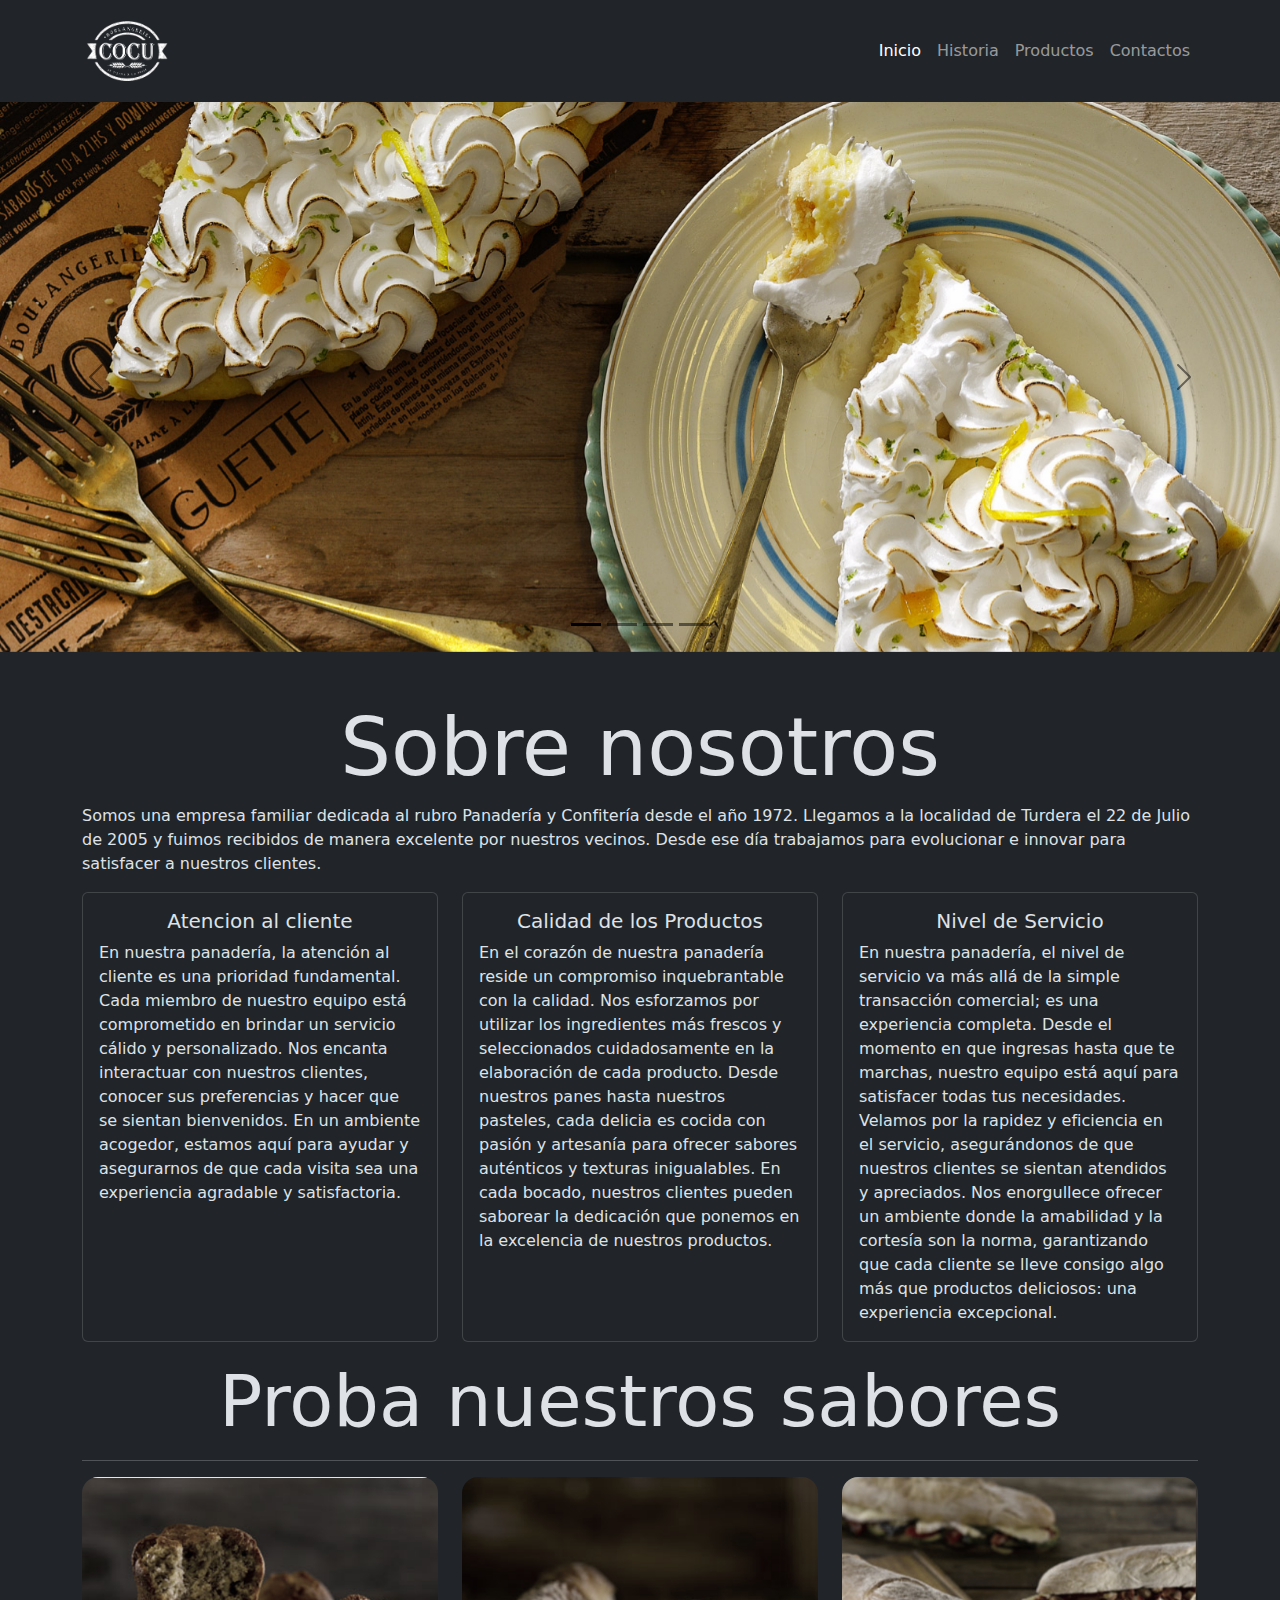
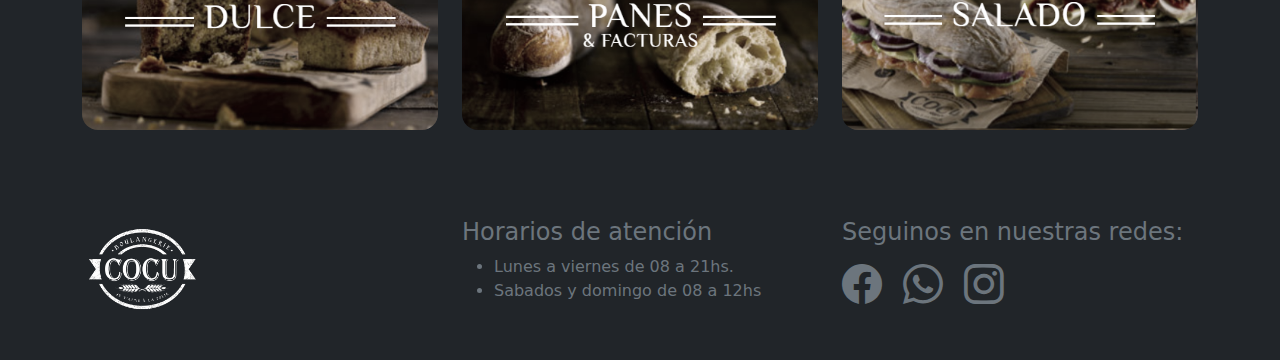
==== index.html @ e6600910 "Primer commit de la estructura del proyecto" ====
<!DOCTYPE html>
<html lang="es">
  <head>
    <meta charset="UTF-8" />
    <meta name="viewport" content="width=device-width, initial-scale=1.0" />
    <!-- agregar las etiquetas metas necesarias -->
    <link rel="stylesheet" href="./css/bootstrap.min.css" />
    <link
      rel="stylesheet"
      href="https://cdn.jsdelivr.net/npm/bootstrap-icons@1.11.1/font/bootstrap-icons.css"
    />
    <link rel="stylesheet" href="./css/style.css" />
    <title>Panaderia cocu</title>
  </head>
  <body data-bs-theme="dark">
    <header>
      <nav class="navbar navbar-expand-lg bg-dark navbar-dark">
        <div class="container">
          <a class="navbar-brand" href="index.html">
            <img
              src="./img/cocu_logo-450.png"
              alt="Logo panaderia cocu"
              width="90px"
            />
          </a>
          <button
            class="navbar-toggler"
            type="button"
            data-bs-toggle="collapse"
            data-bs-target="#navbarSupportedContent"
            aria-controls="navbarSupportedContent"
            aria-expanded="false"
            aria-label="Toggle navigation"
          >
            <span class="navbar-toggler-icon"></span>
          </button>
          <div class="collapse navbar-collapse" id="navbarSupportedContent">
            <ul class="navbar-nav ms-auto mb-2 mb-lg-0">
              <li class="nav-item">
                <a class="nav-link active" aria-current="page" href="index.html"
                  >Inicio</a
                >
              </li>
              <li class="nav-item">
                <a class="nav-link" href="./pages/historia.html">Historia</a>
              </li>
              <li class="nav-item">
                <a class="nav-link" href="./pages/productos.html">Productos</a>
              </li>
              <li class="nav-item">
                <a class="nav-link" href="./pages/contactos.html">Contactos</a>
              </li>
            </ul>
          </div>
        </div>
      </nav>
    </header>
    <main>
      <section id="carouselProductos" class="carousel slide">
        <div class="carousel-indicators">
          <button
            type="button"
            data-bs-target="#carouselProductos"
            data-bs-slide-to="0"
            class="active"
            aria-current="true"
            aria-label="Slide 1"
          ></button>
          <button
            type="button"
            data-bs-target="#carouselProductos"
            data-bs-slide-to="1"
            aria-label="Slide 2"
          ></button>
          <button
            type="button"
            data-bs-target="#carouselProductos"
            data-bs-slide-to="2"
            aria-label="Slide 3"
          ></button>
          <button
            type="button"
            data-bs-target="#carouselProductos"
            data-bs-slide-to="3"
            aria-label="Slide 4"
          ></button>
        </div>
        <div class="carousel-inner">
          <div class="carousel-item active">
            <img
              src="./img/slider_201603_lemonpie.jpg"
              class="d-block w-100 imgCarouselProductos"
              alt="lemonpie"
            />
          </div>
          <div class="carousel-item">
            <img
              src="./img/slider_201603_painchoco.jpg"
              class="d-block w-100 imgCarouselProductos"
              alt="facturas"
            />
          </div>
          <div class="carousel-item">
            <img
              src="./img/slider_201603_sandwich.jpg"
              class="d-block w-100 imgCarouselProductos"
              alt="sandwich"
            />
          </div>
          <div class="carousel-item">
            <img
              src="./img/slider_201603_painchoco.jpg"
              class="d-block w-100 imgCarouselProductos"
              alt="facturas"
            />
          </div>
        </div>
        <button
          class="carousel-control-prev"
          type="button"
          data-bs-target="#carouselProductos"
          data-bs-slide="prev"
        >
          <span class="carousel-control-prev-icon" aria-hidden="true"></span>
          <span class="visually-hidden">Previous</span>
        </button>
        <button
          class="carousel-control-next"
          type="button"
          data-bs-target="#carouselProductos"
          data-bs-slide="next"
        >
          <span class="carousel-control-next-icon" aria-hidden="true"></span>
          <span class="visually-hidden">Next</span>
        </button>
      </section>
      <section class="container my-5">
        <h1 class="text-center display-1">Sobre nosotros</h1>
        <p>
          Somos una empresa familiar dedicada al rubro Panadería y Confitería
          desde el año 1972. Llegamos a la localidad de Turdera el 22 de Julio
          de 2005 y fuimos recibidos de manera excelente por nuestros vecinos.
          Desde ese día trabajamos para evolucionar e innovar para satisfacer a
          nuestros clientes.
        </p>
        <div class="row justify-content-center">
          <article class="col-12 col-md-6 col-lg-4 mb-3">
            <div class="card h-100">
              <div class="card-body">
                <h5 class="card-title text-center">Atencion al cliente</h5>
                <p class="card-text">
                  En nuestra panadería, la atención al cliente es una prioridad fundamental. Cada miembro de nuestro equipo está comprometido en brindar un servicio cálido y personalizado. Nos encanta interactuar con nuestros clientes, conocer sus preferencias y hacer que se sientan bienvenidos. En un ambiente acogedor, estamos aquí para ayudar y asegurarnos de que cada visita sea una experiencia agradable y satisfactoria.
                </p>
              </div>
            </div>
          </article>
          <article class="col-12 col-md-6 col-lg-4 mb-3">
            <div class="card h-100">
              <div class="card-body">
                <h5 class="card-title text-center">Calidad de los Productos</h5>
                <p class="card-text">
                  En el corazón de nuestra panadería reside un compromiso inquebrantable con la calidad. Nos esforzamos por utilizar los ingredientes más frescos y seleccionados cuidadosamente en la elaboración de cada producto. Desde nuestros panes hasta nuestros pasteles, cada delicia es cocida con pasión y artesanía para ofrecer sabores auténticos y texturas inigualables. En cada bocado, nuestros clientes pueden saborear la dedicación que ponemos en la excelencia de nuestros productos.
                </p>
              </div>
            </div>
          </article>
          <article class="col-12 col-md-6 col-lg-4 mb-3">
            <div class="card h-100">
              <div class="card-body">
                <h5 class="card-title text-center">Nivel de Servicio</h5>
                <p class="card-text">
                  En nuestra panadería, el nivel de servicio va más allá de la simple transacción comercial; es una experiencia completa. Desde el momento en que ingresas hasta que te marchas, nuestro equipo está aquí para satisfacer todas tus necesidades. Velamos por la rapidez y eficiencia en el servicio, asegurándonos de que nuestros clientes se sientan atendidos y apreciados. Nos enorgullece ofrecer un ambiente donde la amabilidad y la cortesía son la norma, garantizando que cada cliente se lleve consigo algo más que productos deliciosos: una experiencia excepcional.
                </p>
              </div>
            </div>
          </article>
        </div>
        <h2 class="display-2 text-center">Proba nuestros sabores</h2>
        <hr />
        <article class="row">
          <aside class="col-md-4 mb-3">
            <img
              src="./img/dulce.png"
              alt="Pan dulce"
              class="w-100 rounded-4 filtroCategorias"
            />
          </aside>
          <aside class="col-md-4 mb-3">
            <img
              src="./img/panyfactura.png"
              alt="Pan"
              class="w-100 rounded-4 filtroCategorias"
            />
          </aside>
          <aside class="col-md-4 mb-3">
            <img
              src="./img/salado.png"
              alt="Sandwich"
              class="w-100 rounded-4 filtroCategorias"
            />
          </aside>
        </article>
      </section>
    </main>
    <footer class="bg-dark text-secondary py-4">
      <div class="container">
        <div class="row">
          <div class="col-lg-4 text-center text-lg-start mb-3">
            <img
              src="./img/cocu_logo-450.png"
              alt="Logo panaderia cocu"
              width="120px"
            />
          </div>
          <div class="col-md-6 col-lg-4">
            <h4>Horarios de atención</h4>
            <ul>
              <li>Lunes a viernes de 08 a 21hs.</li>
              <li>Sabados y domingo de 08 a 12hs</li>
            </ul>
          </div>
          <div class="col-md-6 col-lg-4">
            <h4>Seguinos en nuestras redes:</h4>
            <div class="text-center text-lg-start">
              <a href="#" class="link-secondary"
                ><i class="bi bi-facebook fs-1"></i
              ></a>
              <a href="#" class="link-secondary mx-3"
                ><i class="bi bi-whatsapp fs-1"></i
              ></a>
              <a href="#" class="link-secondary"
                ><i class="bi bi-instagram fs-1"></i
              ></a>
            </div>
          </div>
        </div>
      </div>
    </footer>
    <script src="./js/bootstrap.min.js"></script>
  </body>
</html>
---- css/style.css ----
body{
    display: flex;
    flex-direction: column;
    min-height: 100vh;
}

main{
    flex-grow: 1;
}

.imgCarouselProductos{
    height: 300px;
    object-fit: cover;
}
.filtroCategorias{
    filter: grayscale(60%);
}

.filtroCategorias:hover{
    filter: grayscale(0);
    transition: 400ms;
}

@media all and (min-width: 767px ) and (max-width: 991px ){
    .imgCarouselProductos{
        height: 400px;
    }
}
@media all and (min-width: 992px ){
    .imgCarouselProductos{
        height: 550px;
    }
}
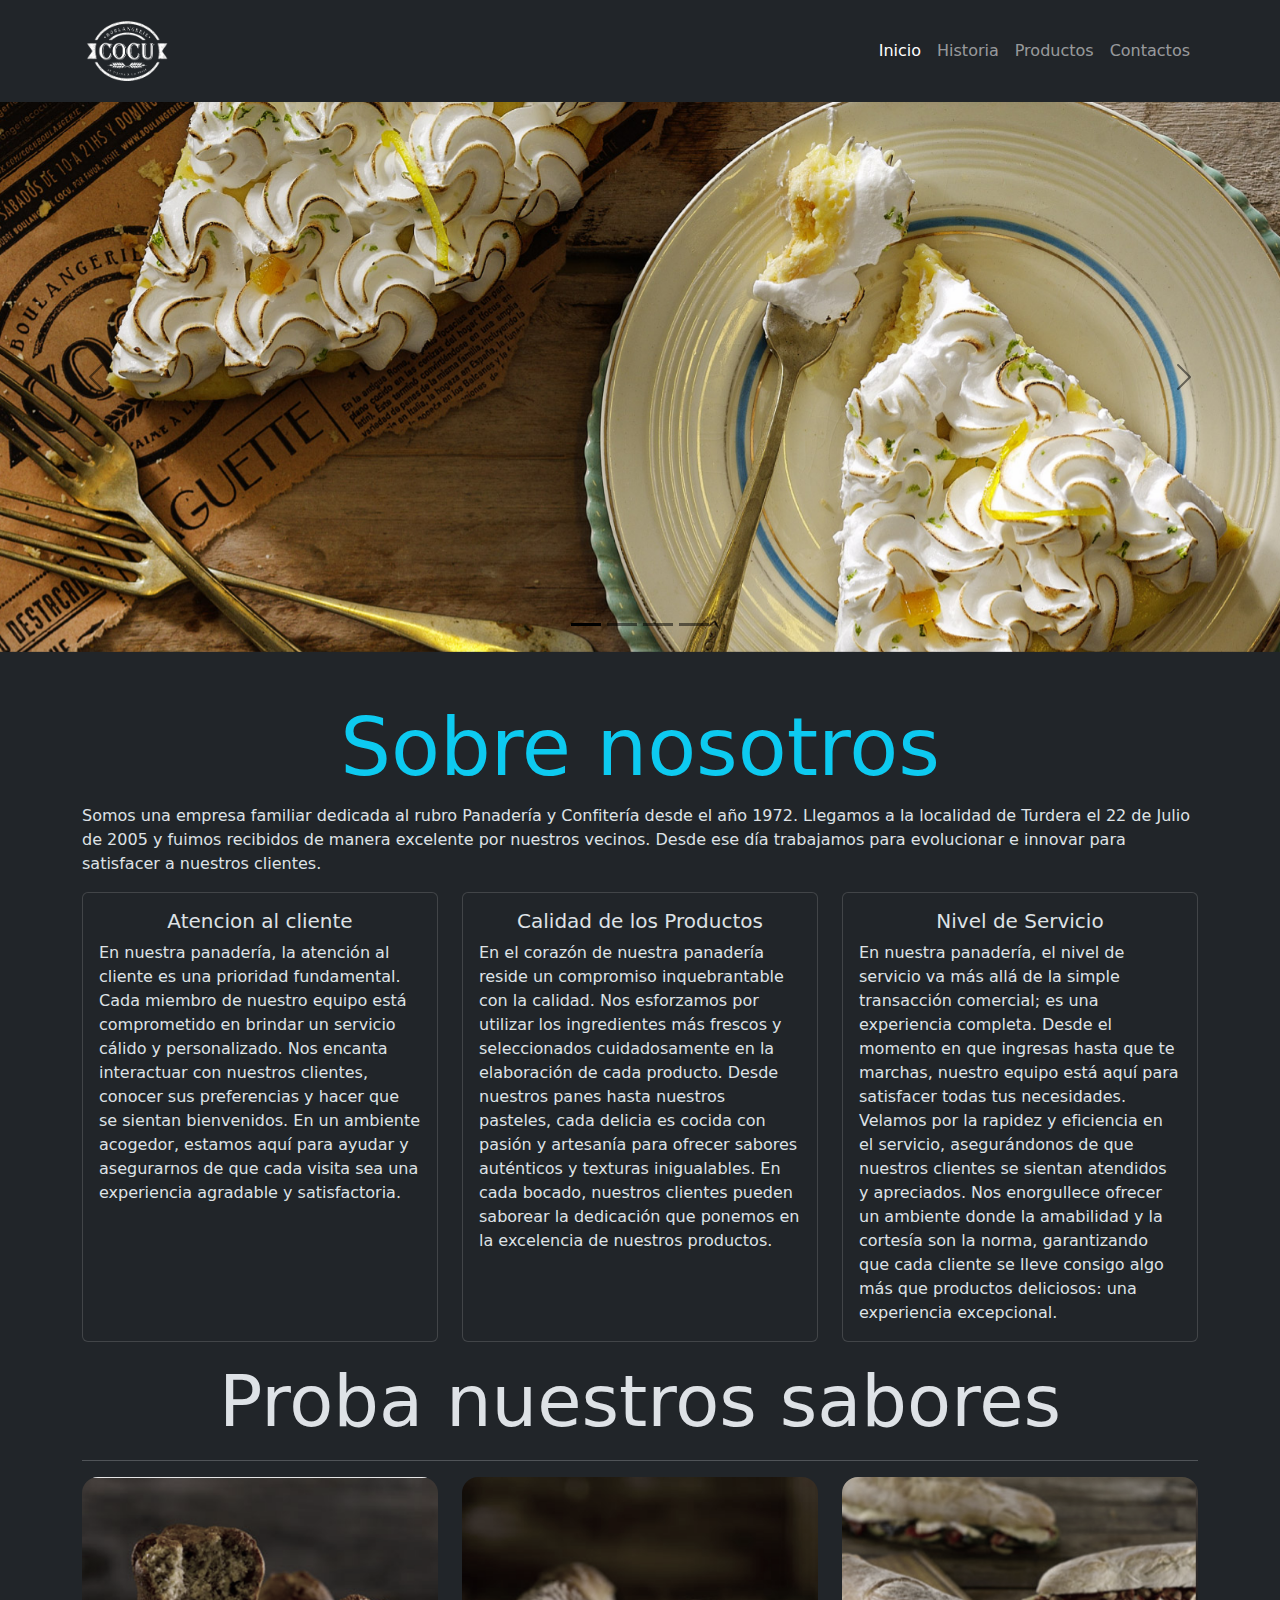
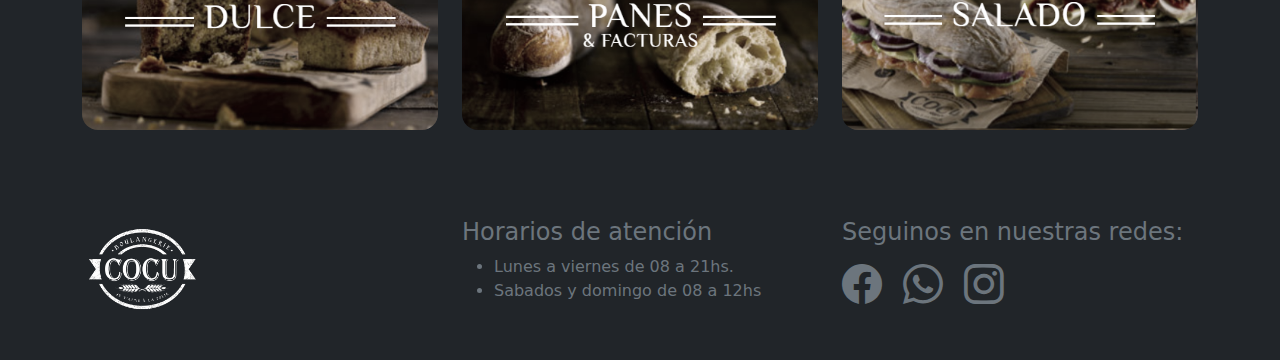
==== commit d6e34442: "agregamos un color celeste al titulo principal" ====
--- a/index.html
+++ b/index.html
@@ -135,7 +135,7 @@
         </button>
       </section>
       <section class="container my-5">
-        <h1 class="text-center display-1">Sobre nosotros</h1>
+        <h1 class="text-center display-1 text-info">Sobre nosotros</h1>
         <p>
           Somos una empresa familiar dedicada al rubro Panadería y Confitería
           desde el año 1972. Llegamos a la localidad de Turdera el 22 de Julio
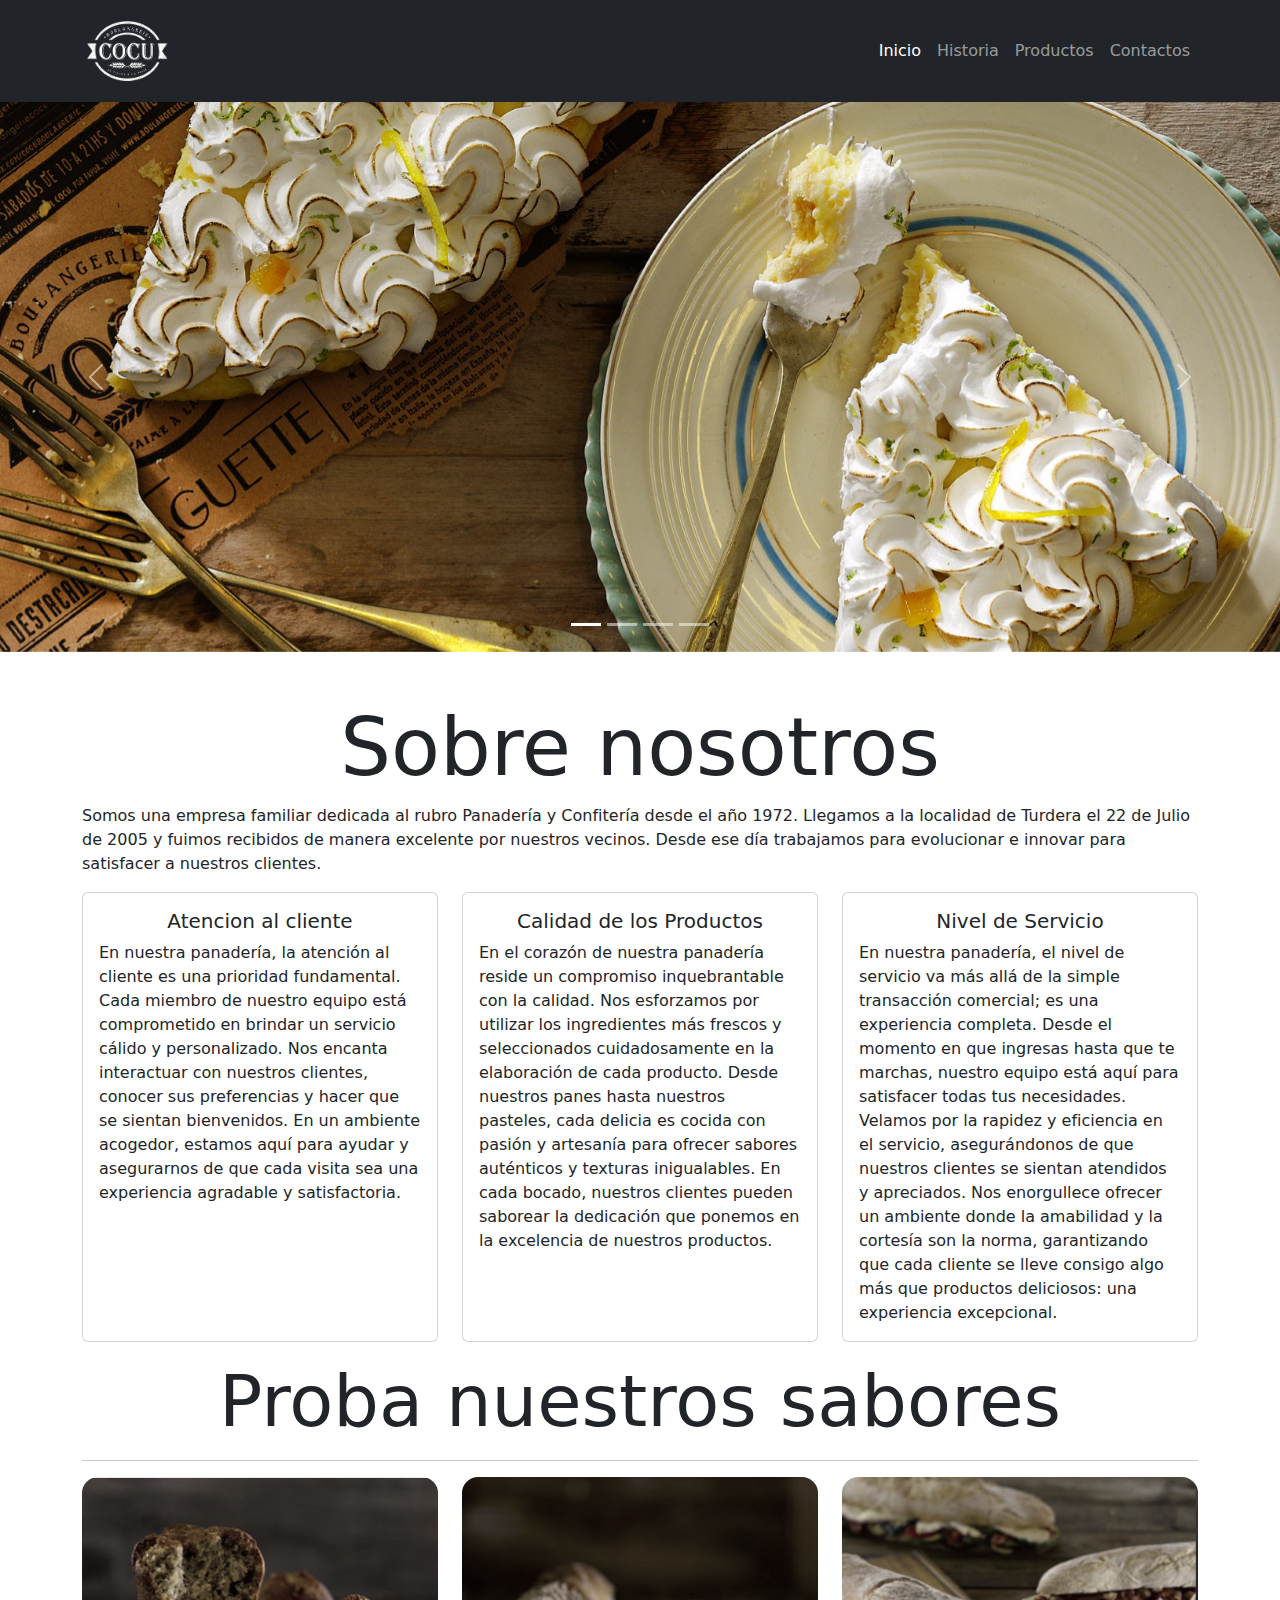
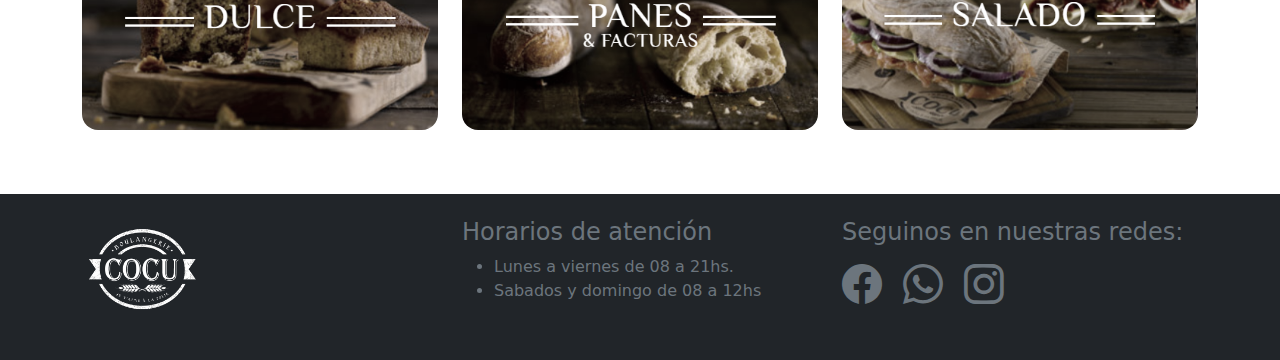
==== commit 95cb59dc: "Se cambiaron las paginas al tema claro" ====
--- a/index.html
+++ b/index.html
@@ -12,7 +12,7 @@
     <link rel="stylesheet" href="./css/style.css" />
     <title>Panaderia cocu</title>
   </head>
-  <body data-bs-theme="dark">
+  <body data-bs-theme="light">
     <header>
       <nav class="navbar navbar-expand-lg bg-dark navbar-dark">
         <div class="container">
@@ -135,7 +135,7 @@
         </button>
       </section>
       <section class="container my-5">
-        <h1 class="text-center display-1 text-info">Sobre nosotros</h1>
+        <h1 class="text-center display-1">Sobre nosotros</h1>
         <p>
           Somos una empresa familiar dedicada al rubro Panadería y Confitería
           desde el año 1972. Llegamos a la localidad de Turdera el 22 de Julio
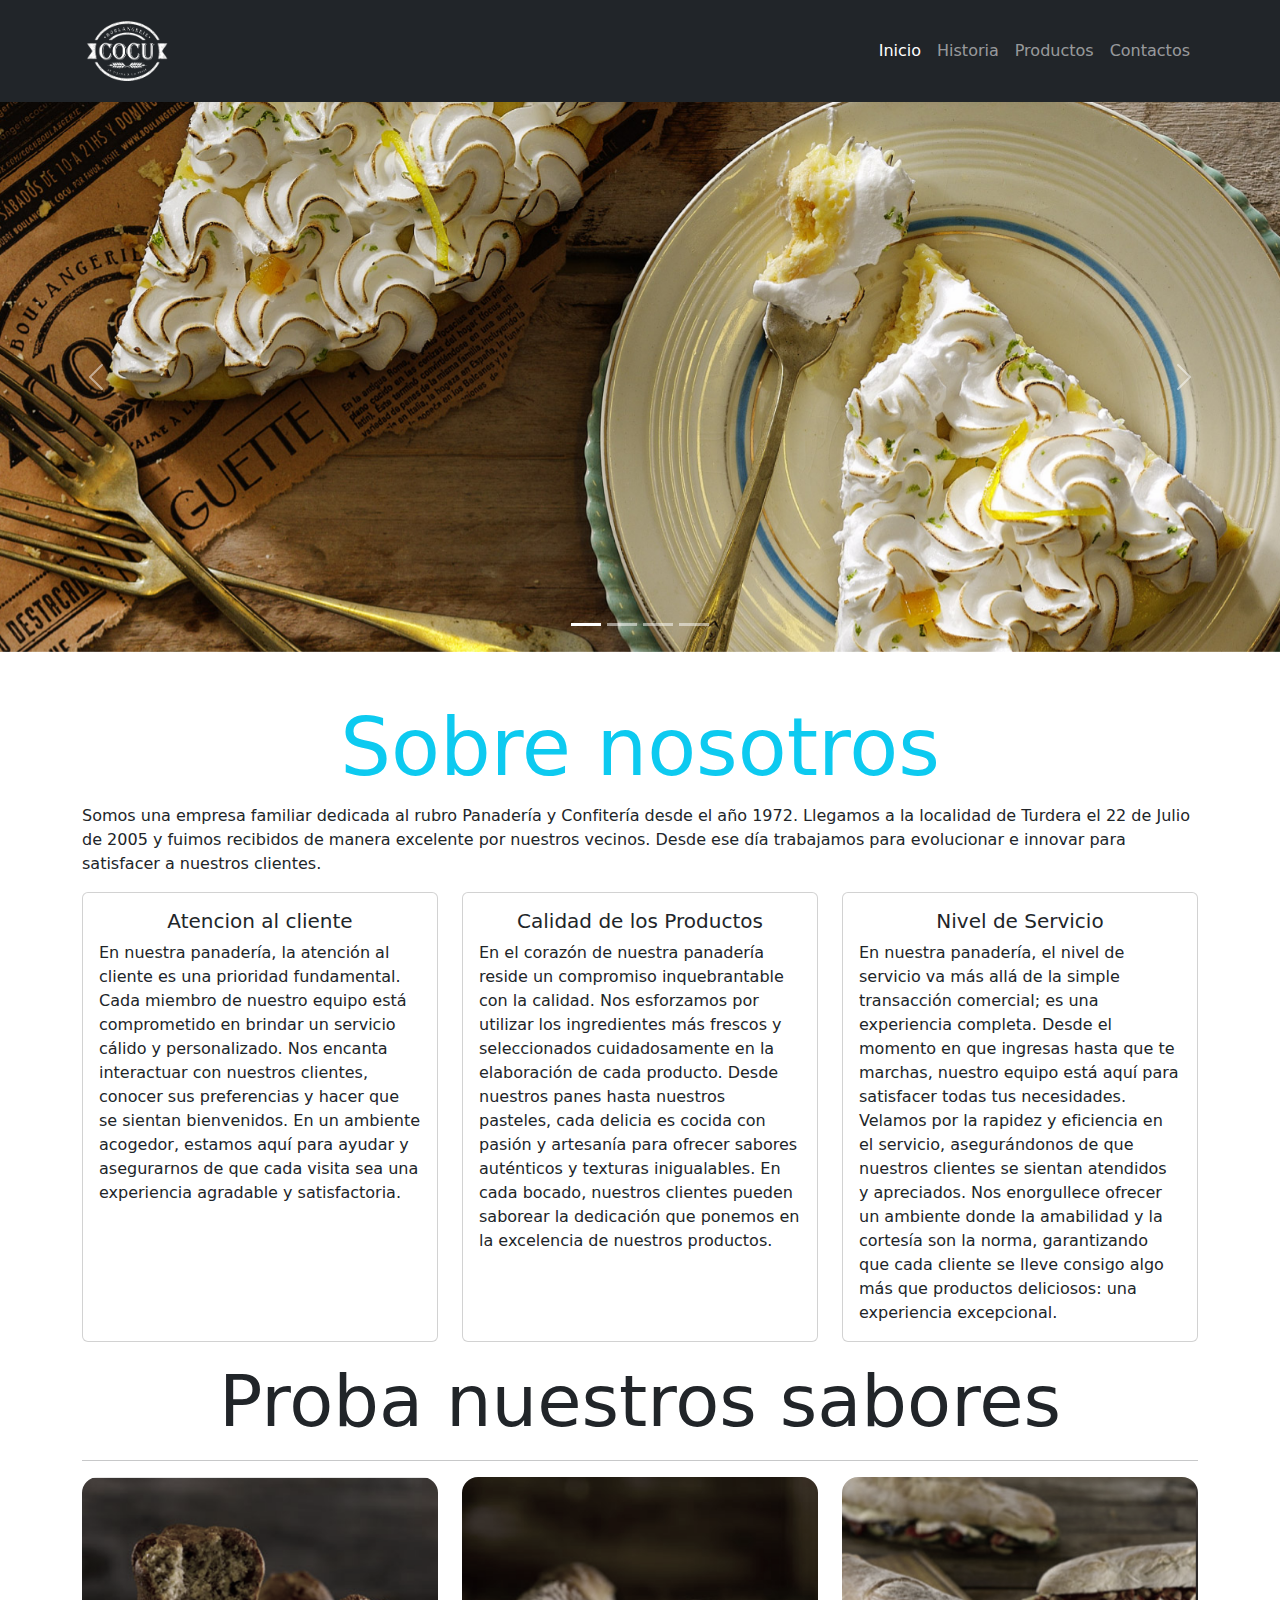
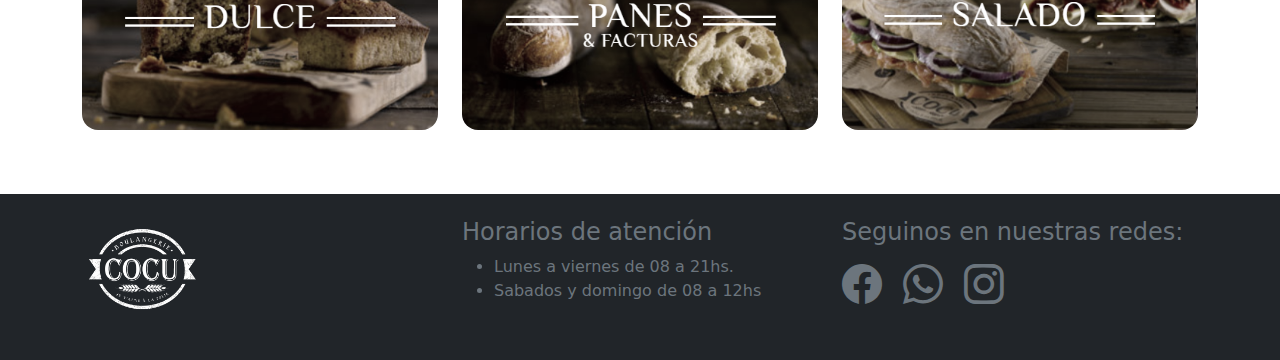
==== commit d4f21eb7: "Merge branch 'dev' of https://github.com/rollingcodeschool/panaderiaCocu-c89i into dev" ====
--- a/index.html
+++ b/index.html
@@ -135,7 +135,7 @@
         </button>
       </section>
       <section class="container my-5">
-        <h1 class="text-center display-1">Sobre nosotros</h1>
+        <h1 class="text-center display-1 text-info">Sobre nosotros</h1>
         <p>
           Somos una empresa familiar dedicada al rubro Panadería y Confitería
           desde el año 1972. Llegamos a la localidad de Turdera el 22 de Julio
